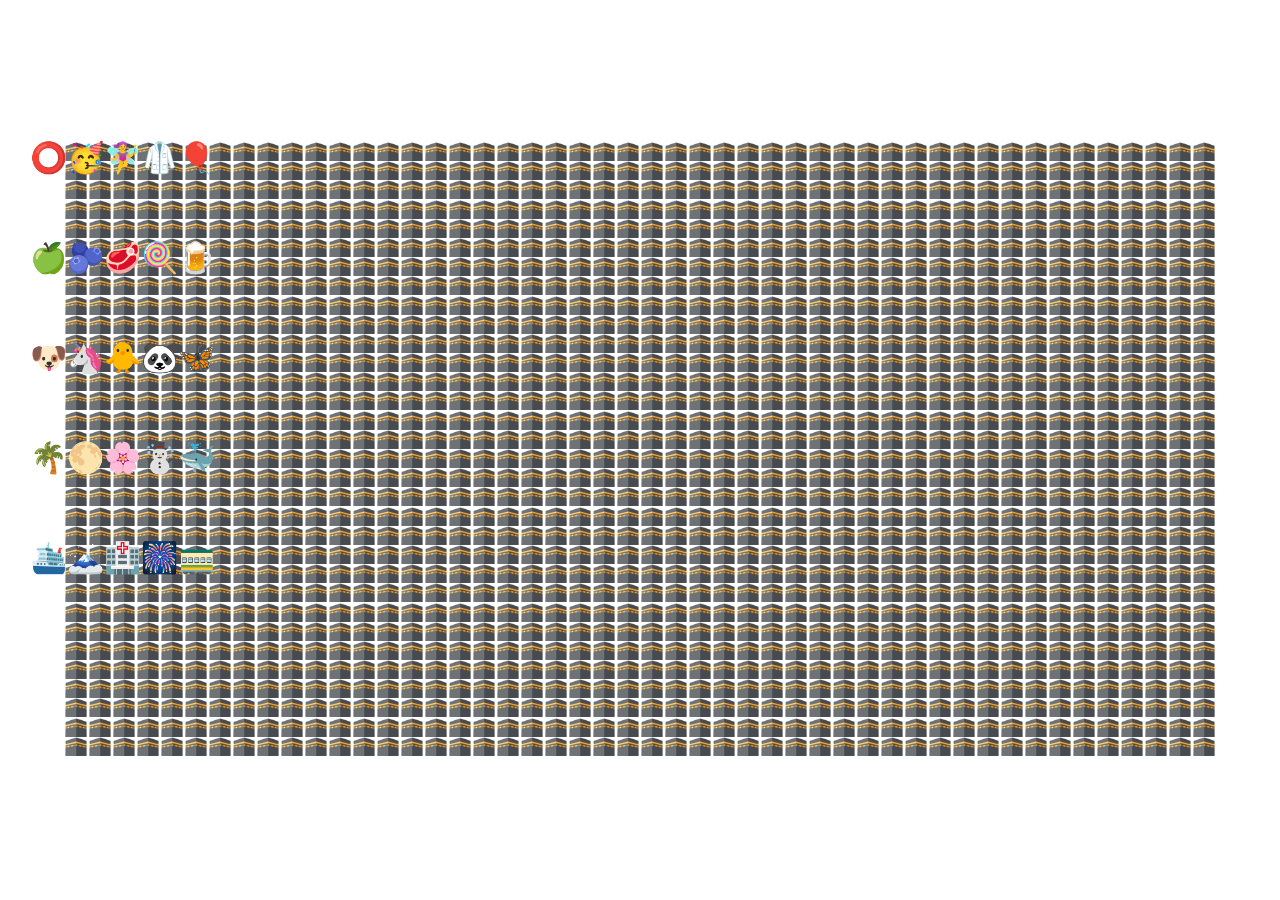
==== index.html @ 2bd7d7c5 "first pubilish" ====
<!DOCTYPE html>
<html lang="en">
  <head>
    
    <meta charset="utf-8" />
    <meta name="viewport" content="width=device-width, initial-scale=1.0">
    <title>Emojilization</title>


    <link rel="stylesheet" type="text/css" href="style.css">

    <script src="libraries/p5.min.js"></script>
    <script src="libraries/p5.sound.min.js"></script>
  </head>

  <body>

    <div id="viewfinder"></div>
    <script src="emoji.js"></script>
    <script src="sketch.js"></script>
    <script src="allEmojiLib.js"></script>
   
    <!-- <script src="emojis.js"></script> -->
  </body>
</html>
---- style.css ----
html, body {
  margin: 0;
  padding: 0;
  text-align: center;
  width: 100%;
  height: 100%;
  font-family: "Courier New", Courier, "Lucida Sans Typewriter", "Lucida Typewriter", monospace, sans-serif;

}

canvas {
  display: block;
}

* {
  padding: 0;
  margin: 0;
  border: 0;
}
#viewfinder {
  font-size: 1.5vw;
  font-weight: bold;
  line-height: 1em;
  letter-spacing: 0;
  white-space: nowrap;
  position: absolute;
  top: 50%;
  left: 50%;
  transform: translate(-50%, -50%);
  color: #000;
}
#viewfinder.rendered > p {
  font-size: 20px;
  line-height: 10px;
  height: 10px;
}

#credits {
  width: 100%;
  text-align: right;
  display: none;
  color: #999;
  font-weight: thin;
}
#viewfinder.rendered > #credits {
  display: block;
}
.theme-button {
  font-size: 30px;
  padding: 10px 20px;
  background-color: transparent;
}

.theme-button:hover {
  transform: scale(1.2);
}
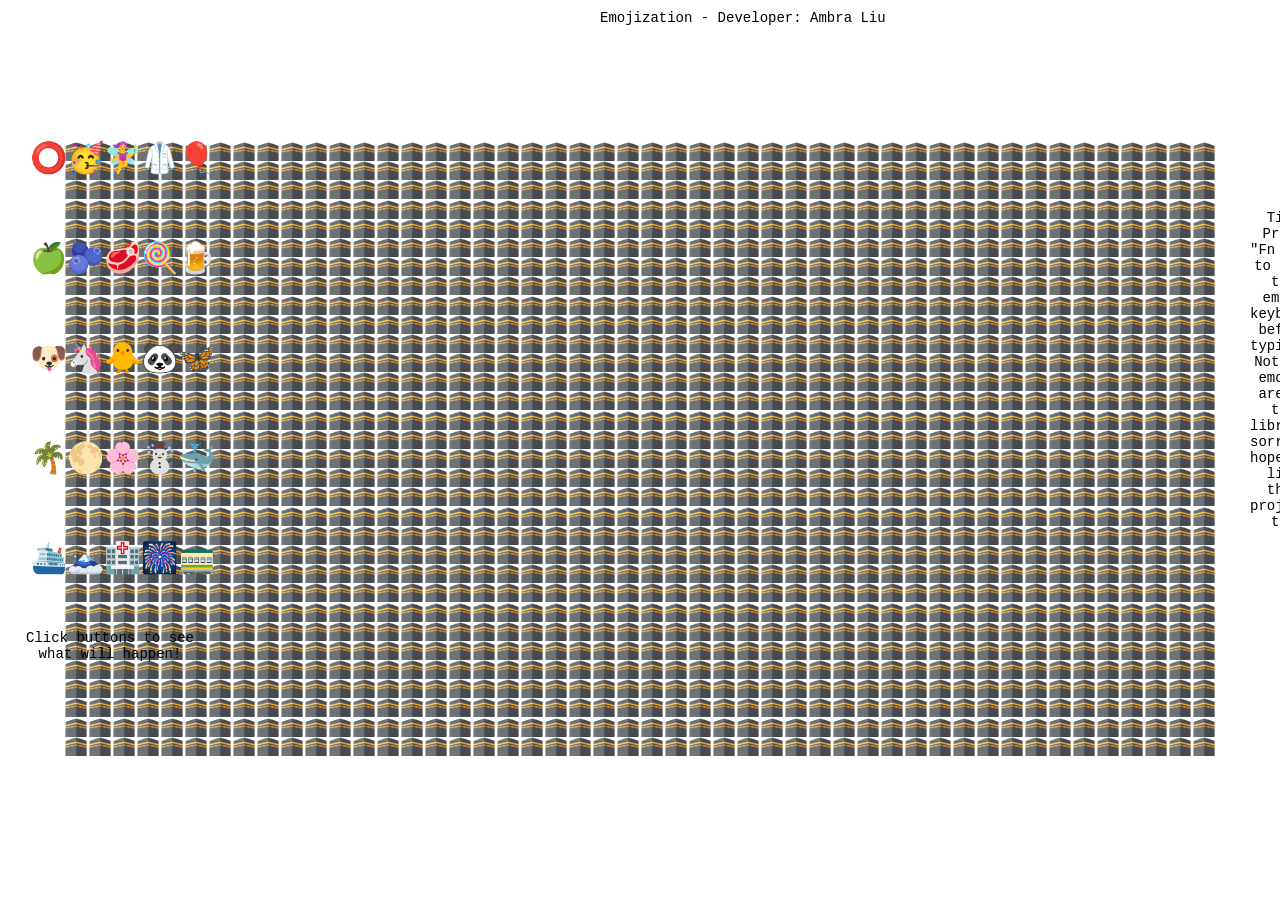
==== commit 5d601067: "4th try" ====
--- a/index.html
+++ b/index.html
@@ -4,7 +4,7 @@
     
     <meta charset="utf-8" />
     <meta name="viewport" content="width=device-width, initial-scale=1.0">
-    <title>Emojilization</title>
+    <title>Emojization</title>
 
 
     <link rel="stylesheet" type="text/css" href="style.css">
